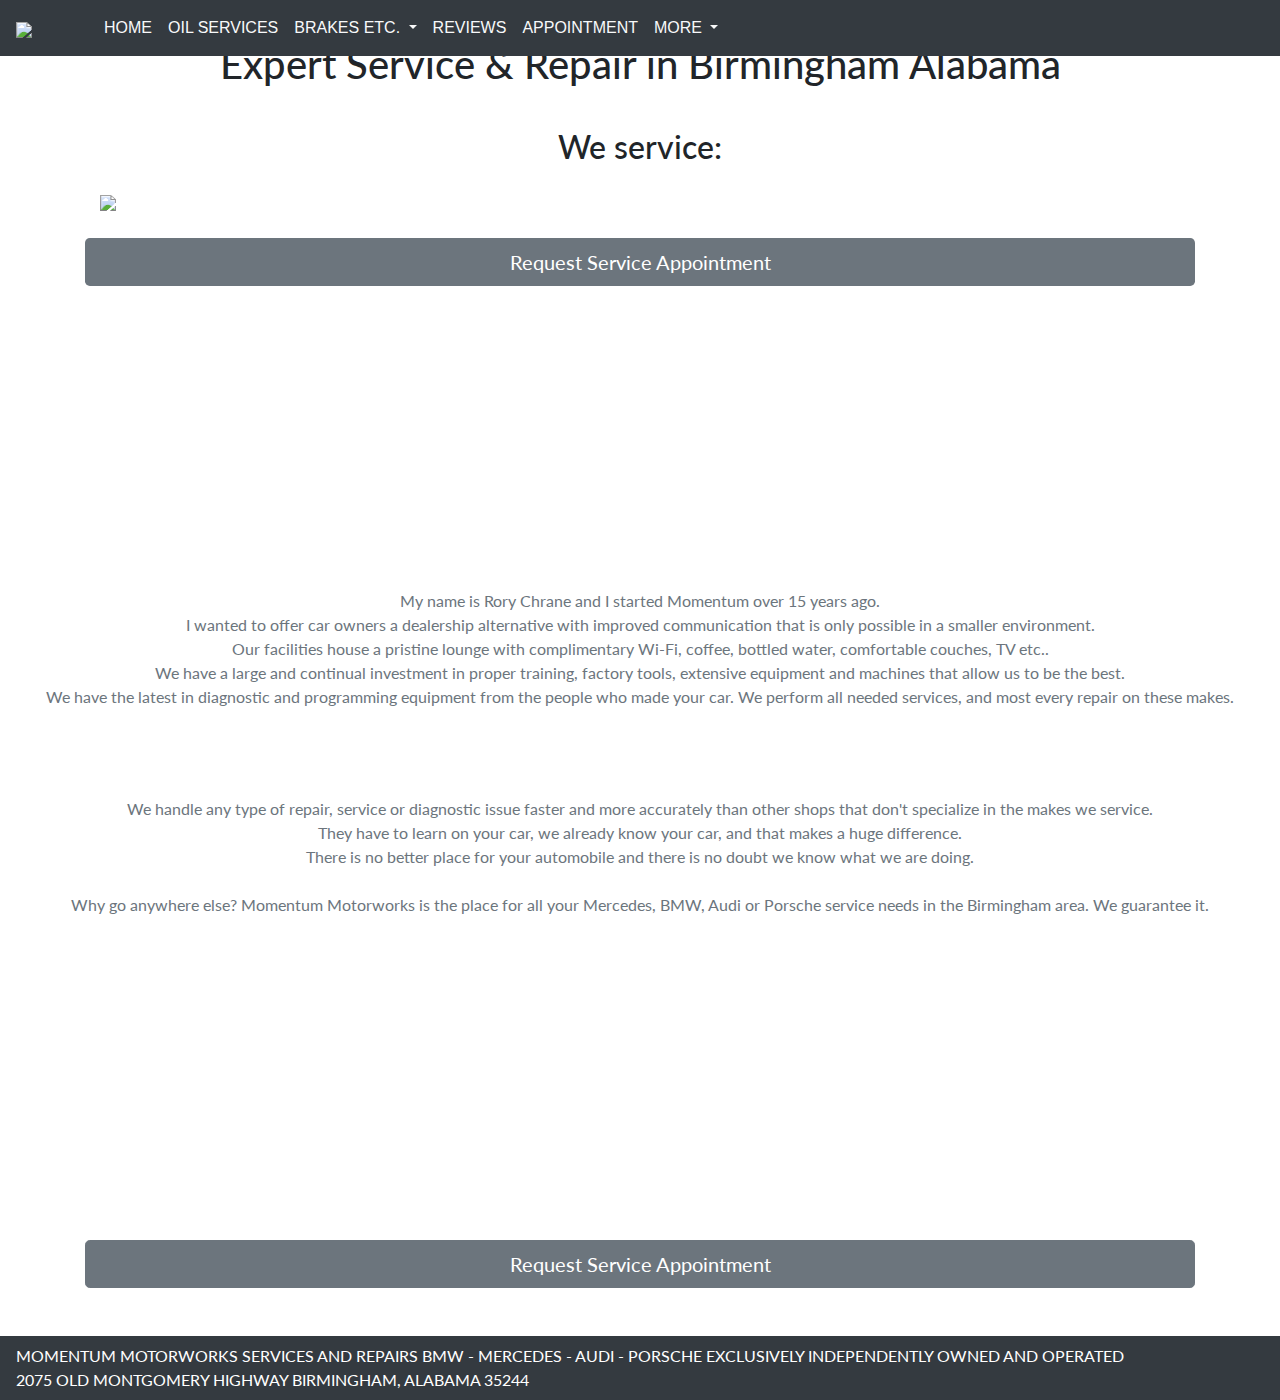
==== index.html @ c9bacd5c "index commit" ====
<!DOCTYPE html>
<html lang="en">
<head>
    <meta charset="UTF-8">
    <meta name="viewport" content="width=device-width, initial-scale=1.0">
    <meta http-equiv="X-UA-Compatible" content="ie=edge">
    <link rel="stylesheet" href="style.css">
    <link rel="stylesheet" href="https://maxcdn.bootstrapcdn.com/bootstrap/4.0.0/css/bootstrap.min.css" integrity="sha384-Gn5384xqQ1aoWXA+058RXPxPg6fy4IWvTNh0E263XmFcJlSAwiGgFAW/dAiS6JXm" crossorigin="anonymous">
    <link rel="stylesheet" href="https://fonts.googleapis.com/css?family=Lato:100,300,400,700,900">
    <title>Momentum Motorworks | Mercedes BMW Audi Porsche Service & Repair</title>
</head>
<body>
    <style>
        @import url('https://fonts.googleapis.com/css?family=Lato:100,300,400,700,900');
      </style>

<nav class="navbar fixed-top navbar-expand-lg navbar-light bg-dark text-uppercase">
  <a class="navbar-brand text-light" href="index.html" ><img class="w-100" src="file:///Users/ericgossett/Desktop/momentum/photo/momentumlogo.png"></img></a>
    <button class="navbar-toggler" type="button" data-toggle="collapse" data-target="#navbarNavDropdown" aria-controls="navbarNavDropdown" aria-expanded="false" aria-label="Toggle navigation">
        <span class="navbar-toggler-icon"></span>
    </button>
    <div class="collapse navbar-collapse" id="navbarNavDropdown">
        <ul class="navbar-nav">
            <li class="nav-item active">
                <a class="nav-link text-light ml-5" href="index.html">Home <span class="sr-only">(current)</span></a>
            </li>
             <li class="nav-item">
                <a class="nav-link text-light" href="oil.html">Oil Services</a>
             </li>
             <li class="nav-item dropdown">
                <a class="nav-link dropdown-toggle text-light" href="#" id="navbarDropdownMenuLink" data-toggle="dropdown" aria-haspopup="true" aria-expanded="false">
                              Brakes Etc.
                 </a>
                            <div class="dropdown-menu" aria-labelledby="navbarDropdownMenuLink">
                              <a class="dropdown-item" href="repair.html">Complete Repair</a>
                              <a class="dropdown-item" href="tires.html">Tire & Alignment</a>
                              <a class="dropdown-item" href="purchase.html">Pre-Purchase</a>
                              <a class="dropdown-item" href="brakes.html">Brakes</a>
                            </div>
            <li class="nav-item">
                  <a class="nav-link text-light" href="https://www.google.com/search?q=momentum+motorworks+reviews&lrd=0x888923b66f0f69ef:0x650eef8e5dc98fc3&cad=h#lrd=0x888923b66f0f69ef:0x650eef8e5dc98fc3,1,,," target="_blank">Reviews</a>
            </li>
            <li class="nav-item">
                   <a class="nav-link text-light" href="appointment.html">Appointment</a>
            </li>
            <li class="nav-item dropdown text-light">
                 <a class="nav-link dropdown-toggle text-light" href="#" id="navbarDropdownMenuLink" data-toggle="dropdown" aria-haspopup="true" aria-expanded="false">
                        More
                      </a>
            <div class="dropdown-menu" aria-labelledby="navbarDropdownMenuLink">
                        <a class="dropdown-item" href="#">About Us</a>
                        <a class="dropdown-item" href="#">Photo Gallery</a>
                        <a class="dropdown-item" href="#">Directions</a>
            </div>
            </li>
        </ul>
      </div>
  </nav>
<main>

<div class="container-fluid bg-secondary">
    <img class="w-100" src="file:///Users/ericgossett/Desktop/momentum/photo/heromm.jpg"></img>
</div>

<div class="container">
    <div class="row text-center">
        <h1 class="font-weight-700 primary-text py-3 w-100" style="font-family: 'Lato', sans-serif">Expert Service & Repair in Birmingham Alabama</h1>
        <h2 class="font-weight-700 primary-text py-3 w-100" style="font-family: 'Lato', sans-serif">We service:</h2>     
    </div>

<div class="container-fluid">
        <img class="w-100" src="file:///Users/ericgossett/Desktop/momentum/photo/servicelogos.png"></img>
</div>

</div>

<br />

<div class="container">
    <a href="appointment.html" role="button" class="btn bg-secondary btn-lg btn-block text-white" style="font-family: 'Lato', sans-serif">Request Service Appointment</a>
</div>

<br />

<div class="bio" style="font-family: 'Lato', sans-serif">
<div class="abouthome">
  <h2 class="text-center text-white">Who we are:</h2>
  <br />
<p class="text-center text-white">If you own a Mercedes, BMW, Porsche or Audi, then Momentum Motorworks is the place to service or repair your car. Momentum offers the highest degree of expert craftsmanship available. Our technicians and service advisors are highly skilled and take pride in doing a quality job, making sure your car is safe and comfortable. <br /><br /> We have been in business since 1999 and our technicians are Certified Master Technicians on each make.<br /><br />Every Momentum employee is paid a set salary (unlike virtually every other car repair shop), so they have no reason to sell you additional work you don't need.
</p>
</div>
<br />
<br />

<div class="moreinfo">
  <p class="text-center text-secondary">My name is Rory Chrane and I started Momentum over 15 years ago.<br /> I wanted to offer car owners a dealership alternative with improved communication that is only possible in a smaller environment.<br /> Our facilities house a pristine lounge with complimentary Wi-Fi, coffee, bottled water, comfortable couches, TV etc.. <br />We have a large and continual investment  in proper training, factory tools, extensive equipment and  machines that allow us to be the best.<br /> We have the latest in diagnostic and programming equipment from the people who made your car. We perform all needed services, and most every repair on these makes. 
    </p>
    <br />
</div>

<div class="rectangle"></div>
<br />
<br />

<div class="closehome">
  <p class="text-center text-secondary">We handle any type of repair, service or diagnostic issue faster and more accurately than other shops that don't specialize in the makes we service.<br />They have to learn on your car, we already know your car, and that makes a huge difference.<br />There is no better place for your automobile and there is no doubt we know what we are doing.<br /><br />Why go anywhere else? Momentum Motorworks is the place for all your Mercedes, BMW, Audi or Porsche service needs in the Birmingham area. We guarantee it.</p>
</div>
<br />
<br />

<div class="endhome">
  <h3 class="text-center text-white">Service and repair that is fast, honest and priced right.<br /><br /></h3>
  <p class="text-center text-white">It's the economical choice to get your car fixed right the <b>first time</b>, <b>on time</b>, <b>every time</b>. <br /><br />See what our many satisfied customers have to say by selecting the reviews tab at the top of the page.
  </p>
  </div>

</div>  
<br />

<section class="p-0" id="portfolio">
    <div class="container p-0">
      <div class="row no-gutters popup-gallery">
        <div class="col-lg-4 col-sm-4 float-left">
          <a class="portfolio-box" href="">
            <img class="img-fluid" src="file:///Users/ericgossett/Desktop/momentum/photo/porschemomen.jpg" alt="">
          </a>
        </div>
        <div class="col-lg-4 col-sm-4 float-center">
          <a class="portfolio-box" href="">
            <img class="img-fluid" src="file:///Users/ericgossett/Desktop/momentum/photo/outsidemomen.jpg" alt="">
          </a>
        </div>
        <div class="col-lg-4 col-sm-4 float-right">
          <a class="portfolio-box" href="">
            <img class="img-fluid" src="file:///Users/ericgossett/Desktop/momentum/photo/momenbmw.jpg" alt="">
            </div>
          </a>
        </div>
        
              </div>
            </div>
          </a>
        </div>
      </div>
    </div>
  </section>

<br />
<br />
<div class="servicebtn" style="font-family: 'Lato', sans-serif">
<div class="container">
    <a href="appointment.html" role="button" class="btn btn-secondary btn-lg btn-block text-white">Request Service Appointment</a>
</div>
</div>
<br />
<br />

<nav class="navbar navbar-expand-lg navbar-light bg-dark text-uppercase" style="font-family: 'Lato', sans-serif">
<span class="text-white">Momentum Motorworks Services and Repairs  BMW - Mercedes - Audi - Porsche Exclusively  Independently Owned and Operated <br />2075 Old Montgomery Highway Birmingham, Alabama 35244</span>  

</nav>

    </main>

    <script src="https://code.jquery.com/jquery-3.2.1.slim.min.js" integrity="sha384-KJ3o2DKtIkvYIK3UENzmM7KCkRr/rE9/Qpg6aAZGJwFDMVNA/GpGFF93hXpG5KkN" crossorigin="anonymous"></script>
<script src="https://cdnjs.cloudflare.com/ajax/libs/popper.js/1.12.9/umd/popper.min.js" integrity="sha384-ApNbgh9B+Y1QKtv3Rn7W3mgPxhU9K/ScQsAP7hUibX39j7fakFPskvXusvfa0b4Q" crossorigin="anonymous"></script>
<script src="https://maxcdn.bootstrapcdn.com/bootstrap/4.0.0/js/bootstrap.min.js" integrity="sha384-JZR6Spejh4U02d8jOt6vLEHfe/JQGiRRSQQxSfFWpi1MquVdAyjUar5+76PVCmYl" crossorigin="anonymous"></script>
    <script src="app.js"></script>

</body>
</html>
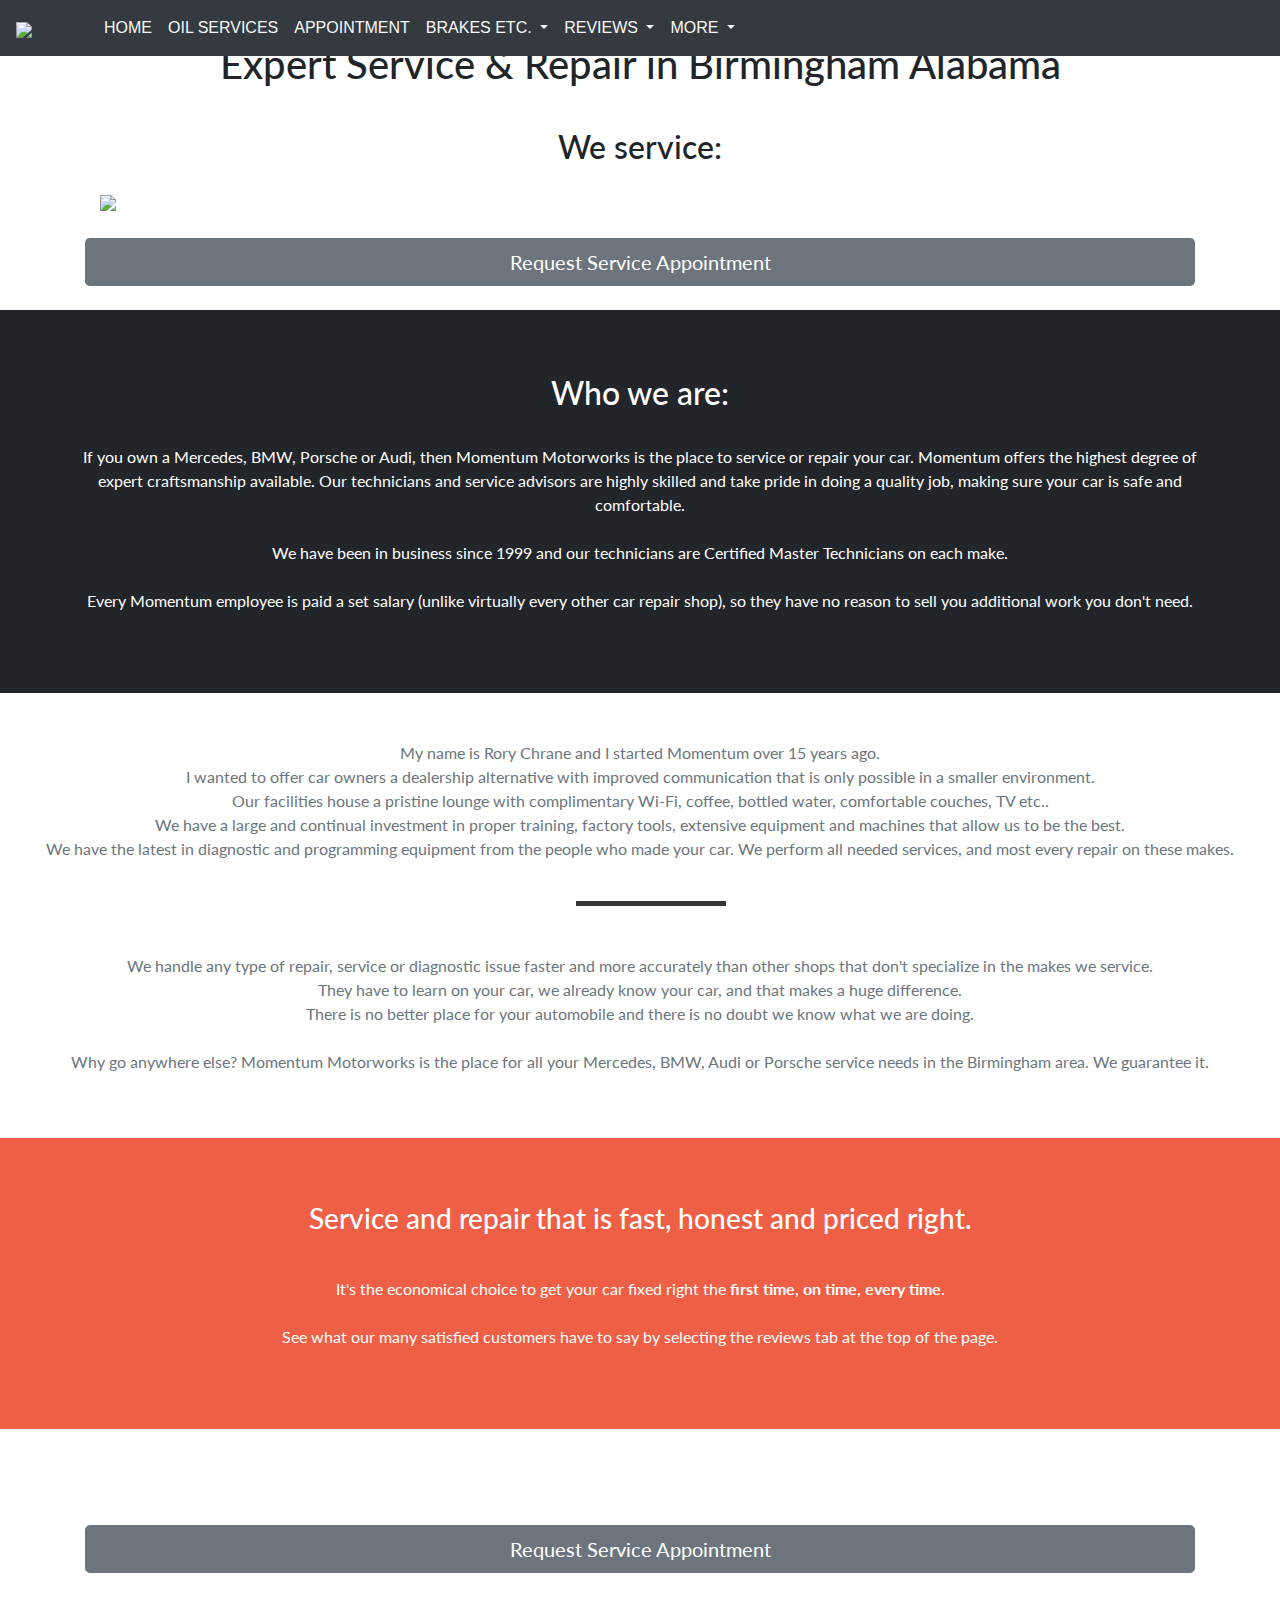
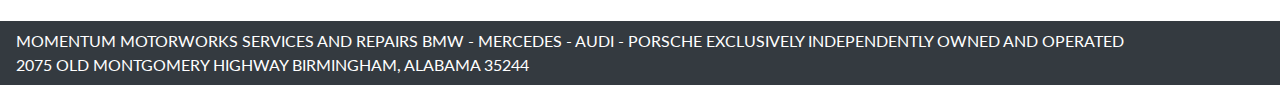
==== commit ff9d69d1: "new" ====
--- a/index.html
+++ b/index.html
@@ -27,6 +27,9 @@
              <li class="nav-item">
                 <a class="nav-link text-light" href="oil.html">Oil Services</a>
              </li>
+             <li class="nav-item">
+              <a class="nav-link text-light" href="appointment.html">Appointment</a>
+       </li>
              <li class="nav-item dropdown">
                 <a class="nav-link dropdown-toggle text-light" href="#" id="navbarDropdownMenuLink" data-toggle="dropdown" aria-haspopup="true" aria-expanded="false">
                               Brakes Etc.
@@ -37,20 +40,23 @@
                               <a class="dropdown-item" href="purchase.html">Pre-Purchase</a>
                               <a class="dropdown-item" href="brakes.html">Brakes</a>
                             </div>
-            <li class="nav-item">
-                  <a class="nav-link text-light" href="https://www.google.com/search?q=momentum+motorworks+reviews&lrd=0x888923b66f0f69ef:0x650eef8e5dc98fc3&cad=h#lrd=0x888923b66f0f69ef:0x650eef8e5dc98fc3,1,,," target="_blank">Reviews</a>
-            </li>
-            <li class="nav-item">
-                   <a class="nav-link text-light" href="appointment.html">Appointment</a>
-            </li>
+              <li class="nav-item dropdown text-light">
+                              <a class="nav-link dropdown-toggle text-light" href="#" id="navbarDropdownMenuLink" data-toggle="dropdown" aria-haspopup="true" aria-expanded="false">
+                                     Reviews
+                                   </a>
+                         <div class="dropdown-menu" aria-labelledby="navbarDropdownMenuLink">
+                                     <a class="dropdown-item" href="https://www.google.com/search?q=momentum+motorworks+reviews&lrd=0x888923b66f0f69ef:0x650eef8e5dc98fc3&cad=h#lrd=0x888923b66f0f69ef:0x650eef8e5dc98fc3,1,,," target="_blank">Google</a>
+                                     <a class="dropdown-item" href="https://www.bimmershops.com/alabama/momentum-motorworks-birmingham-al?utm_campaign=Widgets&utm_content=Leave%20a%20Review&utm_medium=Reviews%20Widget&utm_source=Customer%20Website#" target="_blank">BimmerShops</a>
+                         </div>
+              </li>
             <li class="nav-item dropdown text-light">
                  <a class="nav-link dropdown-toggle text-light" href="#" id="navbarDropdownMenuLink" data-toggle="dropdown" aria-haspopup="true" aria-expanded="false">
                         More
                       </a>
             <div class="dropdown-menu" aria-labelledby="navbarDropdownMenuLink">
                         <a class="dropdown-item" href="#">About Us</a>
-                        <a class="dropdown-item" href="#">Photo Gallery</a>
-                        <a class="dropdown-item" href="#">Directions</a>
+                        <a class="dropdown-item" href="photos.html">Photo Gallery</a>
+                        <a class="dropdown-item" href="directions.html">Directions</a>
             </div>
             </li>
         </ul>
--- a/style.css
+++ b/style.css
@@ -0,0 +1,62 @@
+body {
+    font-family: 'Lato', sans-serif;
+}
+
+.hero-image {
+    background-image: url("file:///Users/ericgossett/Desktop/momentum/photo/bio1.jpg");    
+}
+
+.abouthome {
+    background-color: rgb(34, 37, 41);
+    background-size: 10em;
+    width: 100%;
+    padding: 4em;
+}
+
+.rectangle {
+    height: 5px;
+    width: 150px;
+    background-color: rgb(54, 54, 54);
+    margin-left: 45%;
+    
+}
+
+.endhome {
+    background-color: rgb(238, 95, 70);
+    background-size: 10em;
+    width: 100%;
+    padding: 4em;
+}
+
+.portfolio-box {
+    position: relative;
+    display: block;
+    max-width: 650px;
+    margin: 0 auto;
+  }
+
+
+
+
+
+
+/* appointment */
+.form {
+margin-left: 35%;
+}
+
+.phoneicon {
+    margin-left: 35%;
+    padding: 5px;
+}
+
+/*Oil */
+
+/*Complete Repair */
+.completelist1 {
+    margin-left: 0em;
+
+}
+
+
+/*Tire & Alignment */
